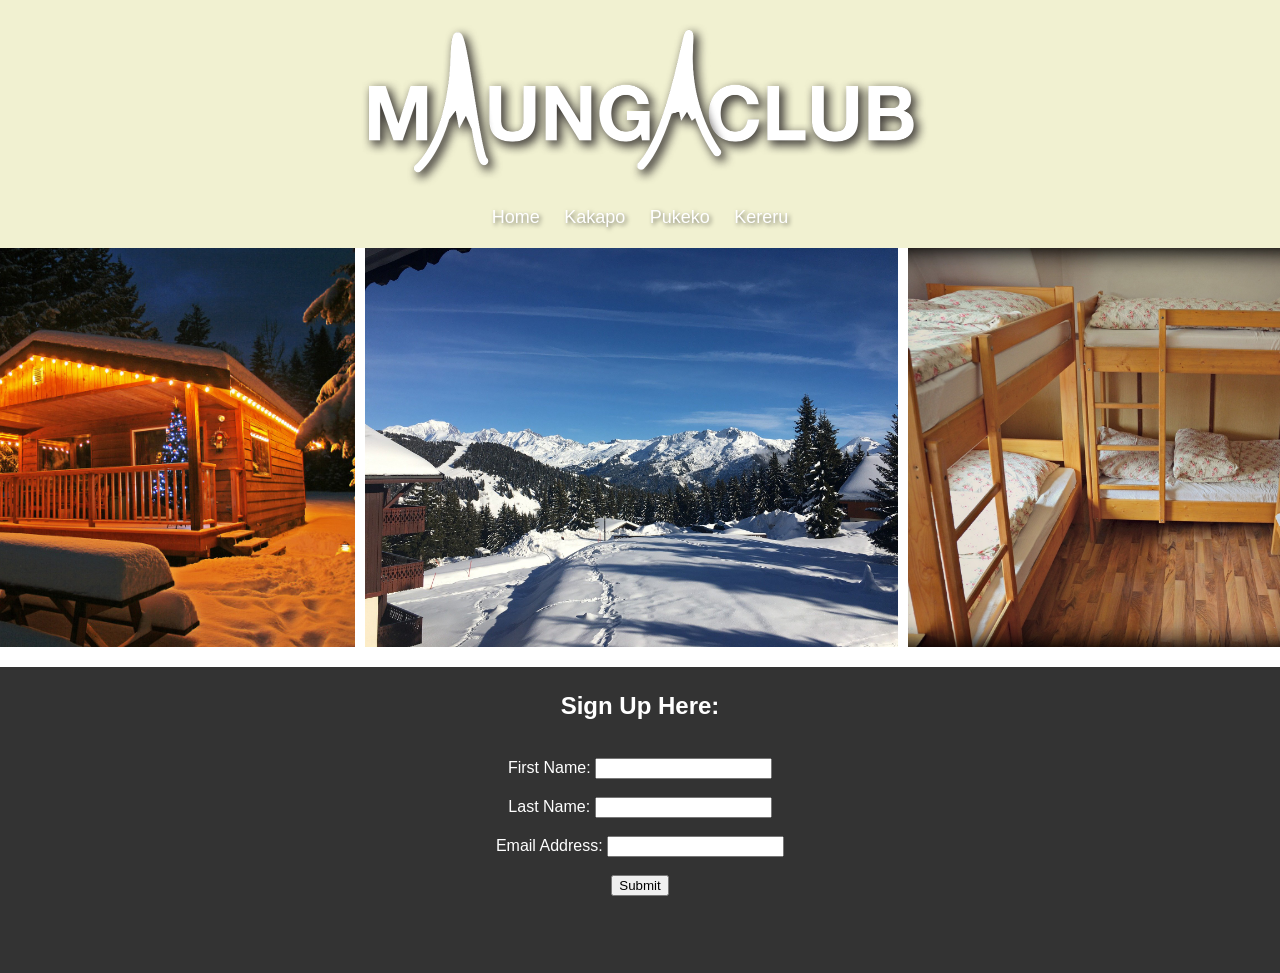
==== kakapo.html @ f94b0d17 "26/10/26" ====
<!DOCTYPE html>
<html lang="en">
<head>
    <meta charset="UTF-8">
    <meta name="viewport" content="width=device-width, initial-scale=1.0">
    <title>About Us | My Business</title>
    <link rel="stylesheet" href="styles.css">
</head>
    <!-- Header Section -->
    <header>
        <img src="images/maunga_club_logo.png" alt="Website logo" width="600px">
        <nav>
            <a href="index.html">Home</a>
            <a href="kakapo.html">Kakapo</a>
            <a href="pukeko.html">Pukeko</a>
            <a href="kereru.html">Kereru</a>
        </nav>
    </header>

<body>

  <div class="img-container">
    <img src="images/maunga_club_cabin.jpg" alt="Description of first image">
    <img src="kakapo/cabin_view.jpg" alt="Description of second image">
    <img src="kakapo/bunk_room.jpg" alt="Description of third image">
  </div>

</body>
     

    <!-- Footer Section -->
    <footer>
        <h2> Sign Up Here:</h2>
        <br>
    <form action="#" method="post">
        <label for="first name">First Name:</label>
        <input type="text" id="first name" name="first name" required><br></br>

        <label for="last name">Last Name:</label>
        <input type="text" id="last name" name="last name" required><br></br>

        <label for="email">Email Address:</label>
        <input type="email" id="email" name="email" required><br></br>

        <input type="submit" value="Submit"
        <br>
        <br>
        <br>
        <br>
        <br>
        <br>
    </footer>
</body>
</html>
---- styles.css ----
* {
    box-sizing: border-box;
}

body {
    font-family: 'Gill Sans', 'Gill Sans MT', Calibri, 'Trebuchet MS', Verdana, sans-serif;
    margin: 0;
    padding: 0;
    text-align: center;
    background-color: rgb(255, 255, 255);
}


header {
    background-color: rgb(241, 241, 209);
    color: rgb(0, 0, 0);
    padding: 20px;
}

/* Navigation Menu */
nav {
    margin-top: 10px;
    
}

nav a {
    color: white;
    text-decoration: none;
    font-size: 18px;
    margin: 0 10px;
    text-shadow: 2px 2px 4px rgba(0, 0, 0, 0.5);
}

nav a:hover {
    text-decoration: underline;
}


.content {
    margin: 20px;
    font-size: 20px;
}

.content img {
    width: 45%;
    border-radius: 10px;
}


.img-container {
      display: flex;         
      gap: 10px;             
      justify-content: center; 
    }

    
    .img-container img {
      width: 100%;           
      max-width: 550px;  
      max-height: 400px;    
      height: auto;          
      object-fit: cover;     
    }


.slideshow-container {
    max-width: 1000px;
    position: relative;
    margin: auto;
    background: rgb(230, 230, 236);
    background: radial-gradient(circle, rgba(230,230,236,1) 0%, rgba(255,255,255,1) 100%);
    height: 400px;
}

.mySlides {
    display: none;
}

img {
    vertical-align: middle;
}

.mySlides img {
    width: 100%;        
    max-width: 600px;    
    height: 320px;       
    object-fit: cover; 
    display: block;
    margin: 0 auto;      
    padding-top: 40px;   
}


.slideshow-container .mySlides:nth-child(4) img {
    width: 100%;
    max-width: 600px;
    height: 320px;
    object-fit: cover;
    display: block;
    margin: 0 auto;
}


.numbertext {
    color: black;
    font-size: 12px;
    padding: 8px 12px;
    position: absolute;
    top: 0;
}

.dot {
    height: 15px;
    width: 15px;
    margin: 0 2px;
    background-color: #bbb;
    border-radius: 50%;
    display: inline-block;
    transition: background-color 0.6s ease;
}

.active {
    background-color: #717171;
}


.fade {
    animation-name: fade;
    animation-duration: 1.5s;
}

@keyframes fade {
    from { opacity: 0.4; } 
    to { opacity: 1; }
}


footer {
    background-color: #333;
    color: white;
    padding: 5px;
    margin-top: 20px;
    width: 100%;
}


@media only screen and (max-width: 300px) {
    .text { 
        font-size: 11px; 
    }
}
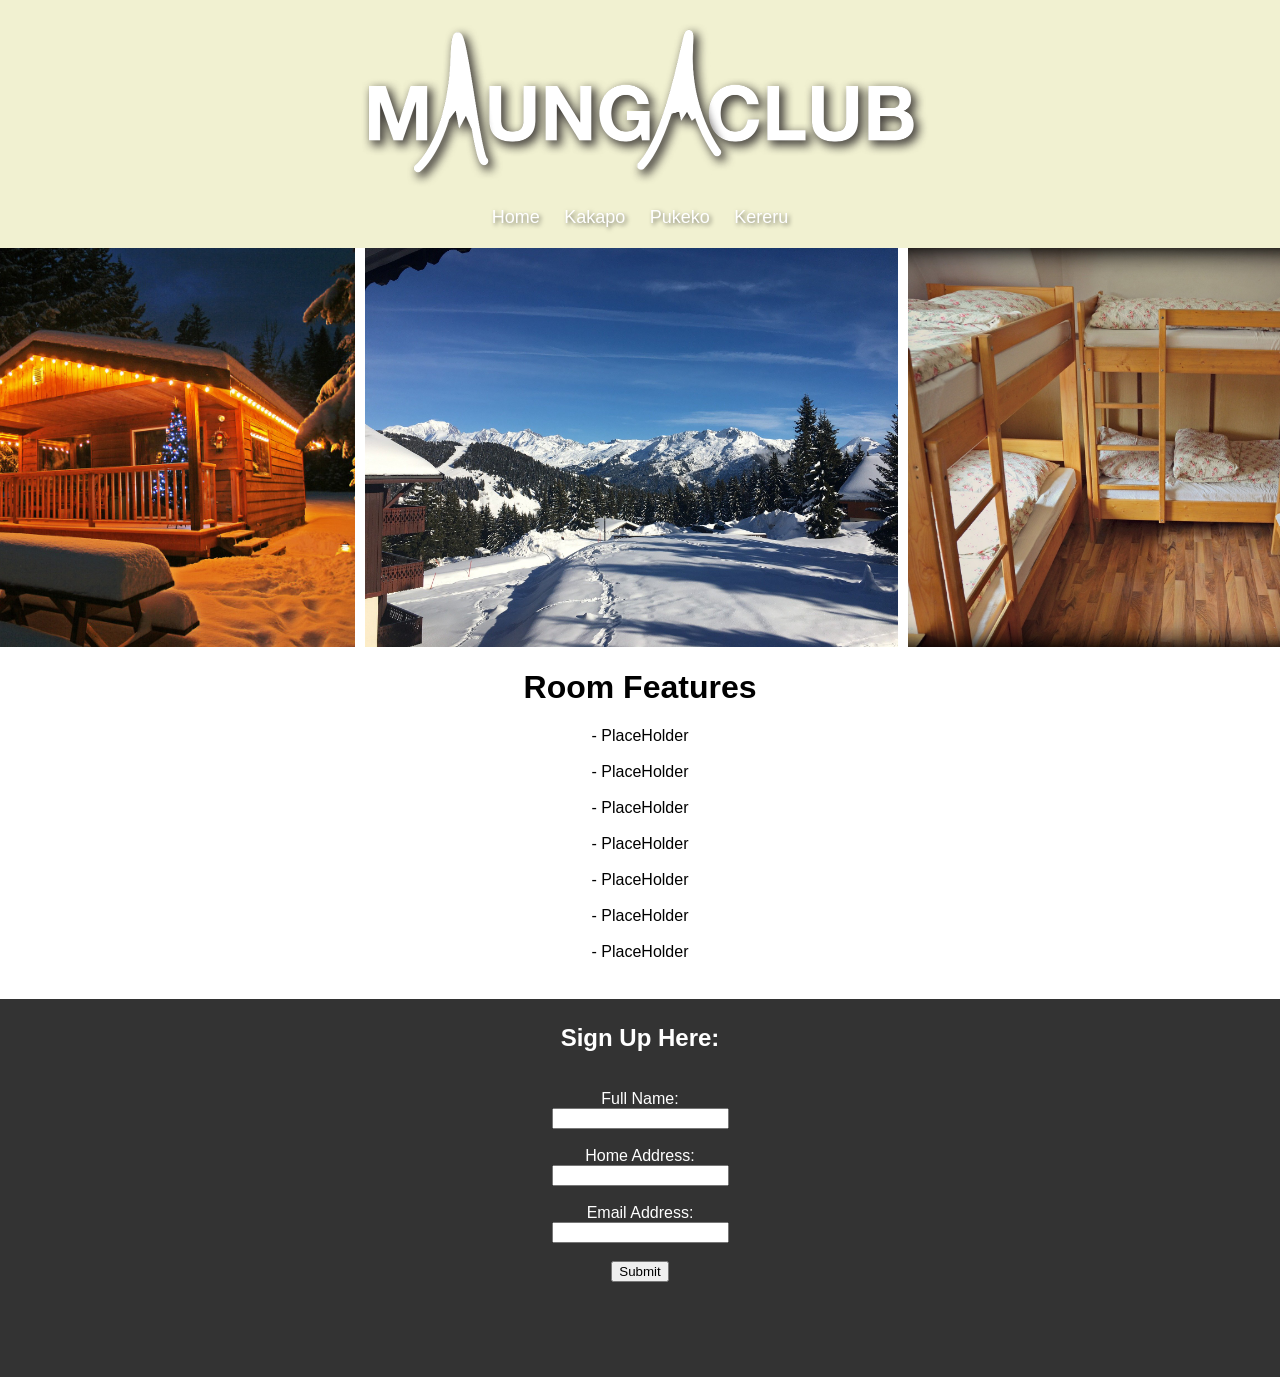
==== commit 915a393a: "27/10/26" ====
--- a/kakapo.html
+++ b/kakapo.html
@@ -27,28 +27,63 @@
 
 </body>
      
+<h1>
+    Room Features
+</h1>
+<p>
+    -   PlaceHolder
+    <br>
+    <br>
+    -   PlaceHolder
+    <br>
+    <br>
+    -   PlaceHolder
+    <br>
+    <br>
+    -   PlaceHolder
+    <br>
+    <br>
+    -   PlaceHolder
+    <br>
+    <br>
+    -   PlaceHolder
+    <br>
+    <br>
+    -   PlaceHolder
+    <br>
+    <br>
+</p>
+    <!-- Footer Section -->
+    <footer style="text-align: center;">
+    <h2>Sign Up Here:</h2>
+    <br>
+    <form id="signUpForm" action="mailto:maungaclub@maungaclub.maungaclub" method="post" onsubmit="handleFormSubmit(event)">
+        <label for="full name">Full Name:</label><br>
+        <input type="text" id="full name" name="full name" required><br><br>
 
-    <!-- Footer Section -->
-    <footer>
-        <h2> Sign Up Here:</h2>
-        <br>
-    <form action="#" method="post">
-        <label for="first name">First Name:</label>
-        <input type="text" id="first name" name="first name" required><br></br>
+        <label for="home address">Home Address:</label><br>
+        <input type="text" id="home address" name="home address" required><br><br>
 
-        <label for="last name">Last Name:</label>
-        <input type="text" id="last name" name="last name" required><br></br>
+        <label for="email">Email Address:</label><br>
+        <input type="email" id="email" name="email" required><br><br>
 
-        <label for="email">Email Address:</label>
-        <input type="email" id="email" name="email" required><br></br>
-
-        <input type="submit" value="Submit"
+        <input type="submit" value="Submit">
         <br>
         <br>
         <br>
         <br>
         <br>
         <br>
-    </footer>
+    </form>
+</footer>
+
+<script>
+    function handleFormSubmit(event) {
+        event.preventDefault(); // Prevents page reload
+        alert("Form Submitted!\n\nPlease email a copy of your photo ID to maungaclub@maungaclub.maungaclub to complete your registration.");
+        document.getElementById("signUpForm").reset(); // Clears all input fields
+    }
+</script>
+
 </body>
 </html>
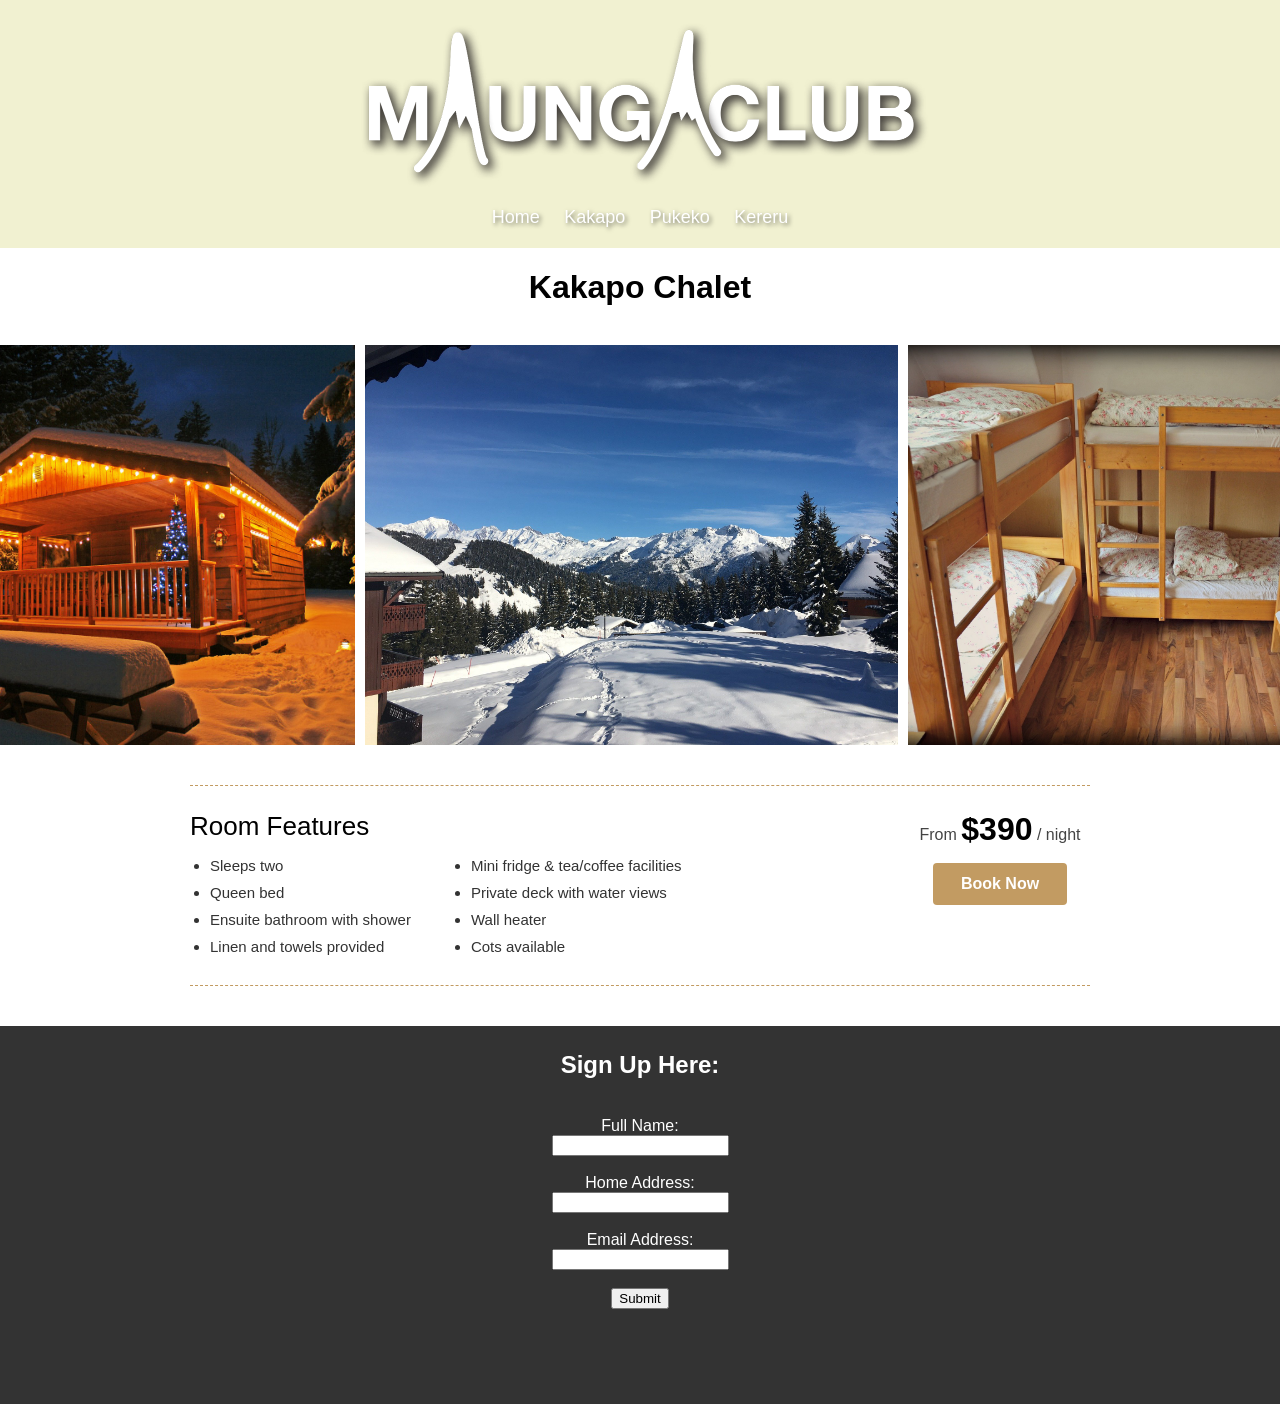
==== commit be1c6441: "27/10/26 - Chalet Page template in progress" ====
--- a/kakapo.html
+++ b/kakapo.html
@@ -17,6 +17,9 @@
         </nav>
     </header>
 
+    <h1>Kakapo Chalet</h1>
+    <br>
+    
 <body>
 
   <div class="img-container">
@@ -26,33 +29,34 @@
   </div>
 
 </body>
-     
-<h1>
-    Room Features
-</h1>
-<p>
-    -   PlaceHolder
-    <br>
-    <br>
-    -   PlaceHolder
-    <br>
-    <br>
-    -   PlaceHolder
-    <br>
-    <br>
-    -   PlaceHolder
-    <br>
-    <br>
-    -   PlaceHolder
-    <br>
-    <br>
-    -   PlaceHolder
-    <br>
-    <br>
-    -   PlaceHolder
-    <br>
-    <br>
-</p>
+
+
+<div class="chalet-section">
+    <div class="chalet-left">
+        <h2>Room Features</h2>
+
+        <div class="chalet-lists">
+            <ul>
+                <li>Sleeps two</li>
+                <li>Queen bed</li>
+                <li>Ensuite bathroom with shower</li>
+                <li>Linen and towels provided</li>
+            </ul>
+            <ul>
+                <li>Mini fridge & tea/coffee facilities</li>
+                <li>Private deck with water views</li>
+                <li>Wall heater</li>
+                <li>Cots available</li>
+            </ul>
+        </div>
+    </div>
+
+    <div class="chalet-right">
+        <div class="price-box">From <span>$390</span> / night</div>
+        <a href="#" class="chalet-btn">Book Now</a>
+    </div>
+</div>
+
     <!-- Footer Section -->
     <footer style="text-align: center;">
     <h2>Sign Up Here:</h2>
--- a/styles.css
+++ b/styles.css
@@ -11,7 +11,10 @@
     background-color: rgb(255, 255, 255);
 }
 
-
+p {
+    text-align: left;
+    padding-left: 400px;
+}
 header {
     background-color: rgb(241, 241, 209);
     color: rgb(0, 0, 0);
@@ -149,4 +152,94 @@
     .text { 
         font-size: 11px; 
     }
-}+}
+
+/* Chalet Section Grid */
+.chalet-section {
+    display: flex;
+    justify-content: space-between;
+    align-items: flex-start;
+    max-width: 900px;
+    margin: 40px auto;
+    padding: 25px 0;
+    border-top: 1px dashed #c29b62;
+    border-bottom: 1px dashed #c29b62;
+    text-align: left !important;
+}
+
+/* Left Column */
+.chalet-left {
+    flex: 1;
+    padding-right: 40px;
+    text-align: left !important;
+}
+
+.chalet-left h2 {
+    font-size: 26px;
+    margin: 0 0 10px 0;
+    font-weight: normal;
+    text-align: left !important;
+}
+
+.chalet-note {
+    font-size: 14px;
+    color: #555;
+    margin: 0 0 20px 0;
+    text-align: left !important;
+}
+
+.chalet-lists {
+    display: flex;
+    gap: 40px;
+    text-align: left !important;
+}
+
+.chalet-lists ul {
+    margin: 0;
+    padding-left: 20px;
+    list-style-type: disc;
+    text-align: left !important;
+}
+
+.chalet-lists li {
+    font-size: 15px;
+    line-height: 1.8;
+    color: #333;
+}
+
+/* Right Column */
+.chalet-right {
+    display: flex;
+    flex-direction: column;
+    align-items: center;
+    min-width: 180px;
+}
+
+.price-box {
+    font-size: 16px;
+    color: #444;
+    margin-bottom: 15px;
+    white-space: nowrap;
+}
+
+.price-box span {
+    font-size: 32px;
+    font-weight: bold;
+    color: #000;
+}
+
+.chalet-btn {
+    display: inline-block;
+    background-color: #c29b62;
+    color: #fff;
+    padding: 12px 28px;
+    text-decoration: none;
+    font-size: 16px;
+    border-radius: 4px;
+    font-weight: bold;
+}
+
+.chalet-btn:hover {
+    background-color: #a8814a;
+}
+
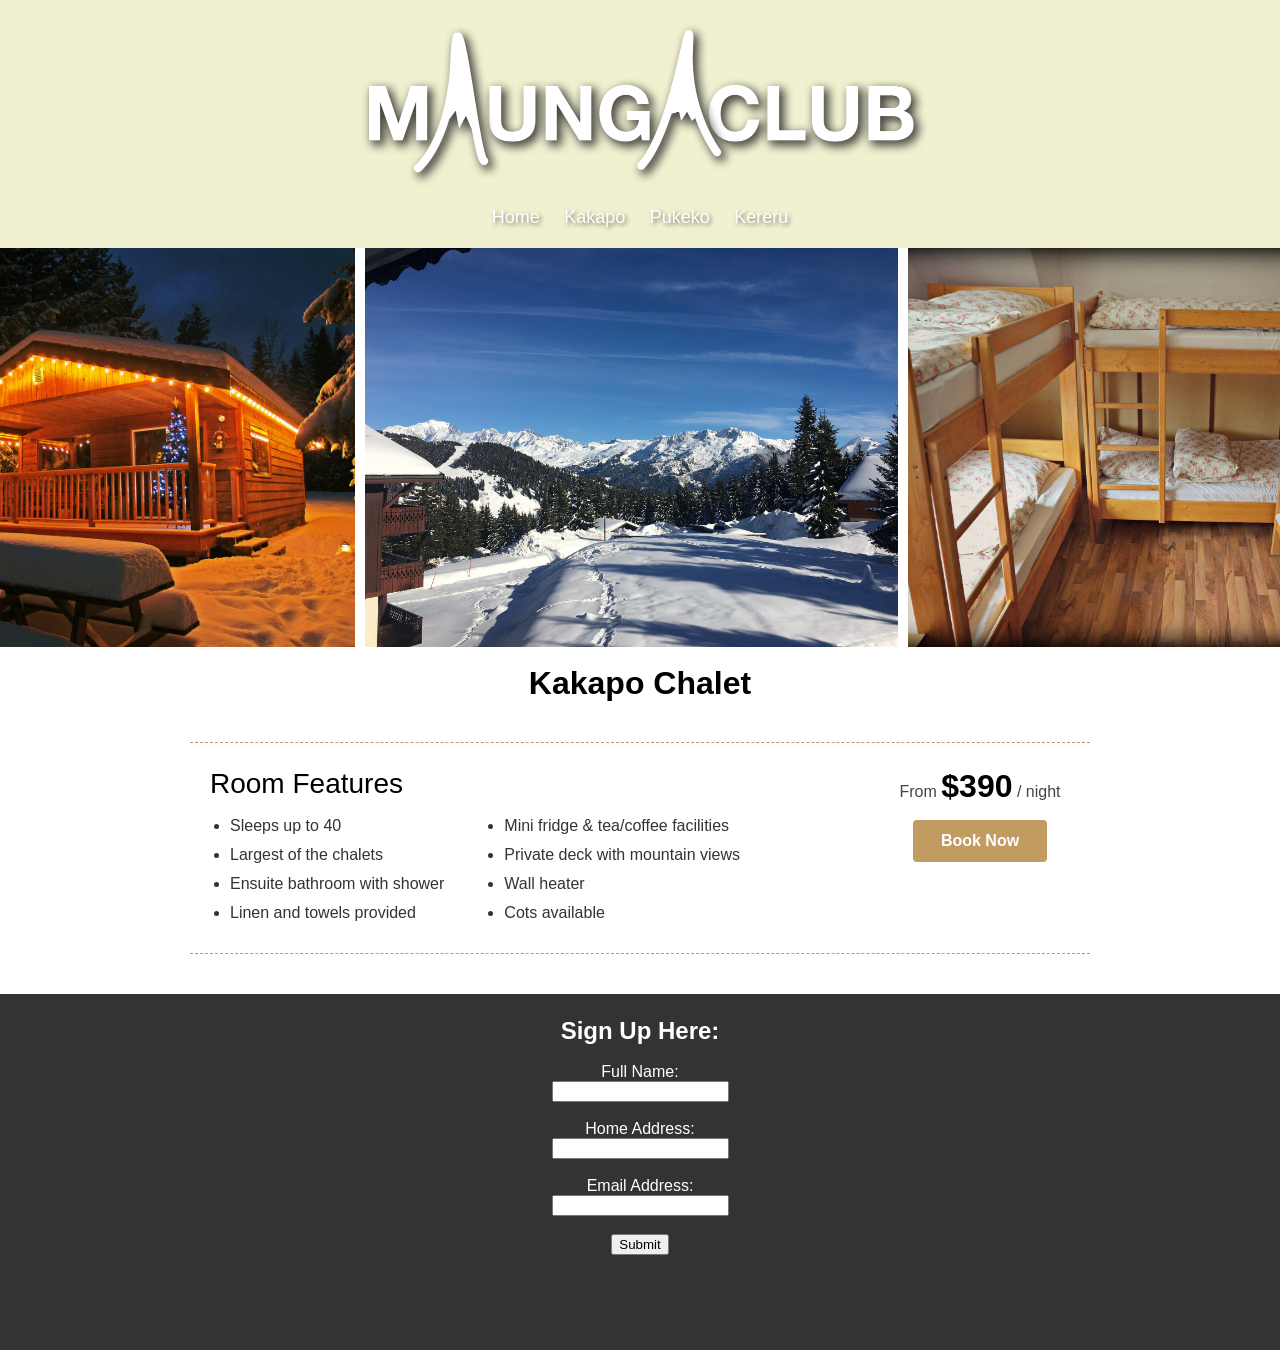
==== commit 90a66c13: "28/10/26 - edited css because of feedback from peers and updated home page" ====
--- a/kakapo.html
+++ b/kakapo.html
@@ -17,9 +17,7 @@
         </nav>
     </header>
 
-    <h1>Kakapo Chalet</h1>
-    <br>
-    
+
 <body>
 
   <div class="img-container">
@@ -29,7 +27,8 @@
   </div>
 
 </body>
-
+<br>
+<h1>Kakapo Chalet</h1>
 
 <div class="chalet-section">
     <div class="chalet-left">
@@ -37,14 +36,14 @@
 
         <div class="chalet-lists">
             <ul>
-                <li>Sleeps two</li>
-                <li>Queen bed</li>
+                <li>Sleeps up to 40</li>
+                <li>Largest of the chalets</li>
                 <li>Ensuite bathroom with shower</li>
                 <li>Linen and towels provided</li>
             </ul>
             <ul>
                 <li>Mini fridge & tea/coffee facilities</li>
-                <li>Private deck with water views</li>
+                <li>Private deck with mountain views</li>
                 <li>Wall heater</li>
                 <li>Cots available</li>
             </ul>
@@ -59,6 +58,7 @@
 
     <!-- Footer Section -->
     <footer style="text-align: center;">
+    <br>
     <h2>Sign Up Here:</h2>
     <br>
     <form id="signUpForm" action="mailto:maungaclub@maungaclub.maungaclub" method="post" onsubmit="handleFormSubmit(event)">
--- a/styles.css
+++ b/styles.css
@@ -1,4 +1,3 @@
-
 * {
     box-sizing: border-box;
 }
@@ -11,10 +10,12 @@
     background-color: rgb(255, 255, 255);
 }
 
-p {
-    text-align: left;
-    padding-left: 400px;
-}
+
+h1, h2, p {
+    margin: 0;
+    padding: 0;
+}
+
 header {
     background-color: rgb(241, 241, 209);
     color: rgb(0, 0, 0);
@@ -24,7 +25,6 @@
 /* Navigation Menu */
 nav {
     margin-top: 10px;
-    
 }
 
 nav a {
@@ -39,7 +39,6 @@
     text-decoration: underline;
 }
 
-
 .content {
     margin: 20px;
     font-size: 20px;
@@ -50,23 +49,21 @@
     border-radius: 10px;
 }
 
-
 .img-container {
-      display: flex;         
-      gap: 10px;             
-      justify-content: center; 
-    }
-
-    
-    .img-container img {
-      width: 100%;           
-      max-width: 550px;  
-      max-height: 400px;    
-      height: auto;          
-      object-fit: cover;     
-    }
-
-
+    display: flex;         
+    gap: 10px;             
+    justify-content: center; 
+}
+
+.img-container img {
+    width: 100%;           
+    max-width: 550px;  
+    max-height: 400px;    
+    height: auto;          
+    object-fit: cover;     
+}
+
+/* Slideshow Container */
 .slideshow-container {
     max-width: 1000px;
     position: relative;
@@ -94,7 +91,6 @@
     padding-top: 40px;   
 }
 
-
 .slideshow-container .mySlides:nth-child(4) img {
     width: 100%;
     max-width: 600px;
@@ -103,7 +99,6 @@
     display: block;
     margin: 0 auto;
 }
-
 
 .numbertext {
     color: black;
@@ -127,7 +122,6 @@
     background-color: #717171;
 }
 
-
 .fade {
     animation-name: fade;
     animation-duration: 1.5s;
@@ -137,7 +131,6 @@
     from { opacity: 0.4; } 
     to { opacity: 1; }
 }
-
 
 footer {
     background-color: #333;
@@ -147,67 +140,140 @@
     width: 100%;
 }
 
-
 @media only screen and (max-width: 300px) {
     .text { 
         font-size: 11px; 
     }
 }
 
-/* Chalet Section Grid */
+/* =========================================
+   1. HOMEPAGE SPECIFIC STYLES
+   ========================================= */
+
+.plain-container {
+    max-width: 1000px;
+    margin: 40px auto;
+    padding: 0 20px;
+}
+
+.plain-intro {
+    text-align: center;
+    max-width: 650px;
+    margin: 0 auto;
+}
+
+.plain-intro h1 {
+    font-size: 32px;
+    margin-bottom: 12px;
+    text-align: center;
+}
+
+.plain-intro p {
+    font-size: 18px;
+    color: #555;
+    line-height: 1.6;
+    text-align: center;
+}
+
+.plain-hr {
+    border: none;
+    border-top: 1px dashed #c29b62;
+    margin: 35px 0;
+}
+
+.plain-columns {
+    display: flex;
+    justify-content: space-between;
+    gap: 30px;
+    align-items: flex-start;
+}
+
+.plain-col {
+    flex: 1;
+    text-align: left;
+}
+
+.plain-col h2 {
+    font-size: 22px;
+    margin: 0 0 8px 0;
+    text-align: left;
+}
+
+.plain-col p {
+    font-size: 15px;
+    line-height: 1.5;
+    color: #333;
+    margin: 0 0 12px 0;
+    text-align: left;
+}
+
+.plain-col a {
+    color: #c29b62;
+    font-weight: bold;
+}
+
+@media (max-width: 768px) {
+    .plain-columns {
+        flex-direction: column;
+    }
+}
+
+/* =========================================
+   2. INDIVIDUAL CHALET PAGE STYLES
+   ========================================= */
+
 .chalet-section {
     display: flex;
     justify-content: space-between;
     align-items: flex-start;
     max-width: 900px;
     margin: 40px auto;
-    padding: 25px 0;
+    padding: 25px 20px;
     border-top: 1px dashed #c29b62;
     border-bottom: 1px dashed #c29b62;
-    text-align: left !important;
-}
-
-/* Left Column */
+    text-align: left;
+}
+
 .chalet-left {
     flex: 1;
-    padding-right: 40px;
-    text-align: left !important;
+    padding-right: 20px;
+    text-align: left;
 }
 
 .chalet-left h2 {
-    font-size: 26px;
-    margin: 0 0 10px 0;
+    font-size: 28px;
+    margin: 0 0 12px 0;
     font-weight: normal;
-    text-align: left !important;
+    text-align: left;
 }
 
 .chalet-note {
     font-size: 14px;
     color: #555;
     margin: 0 0 20px 0;
-    text-align: left !important;
+    text-align: left;
 }
 
 .chalet-lists {
     display: flex;
     gap: 40px;
-    text-align: left !important;
+    text-align: left;
 }
 
 .chalet-lists ul {
     margin: 0;
     padding-left: 20px;
     list-style-type: disc;
-    text-align: left !important;
+    text-align: left;
 }
 
 .chalet-lists li {
-    font-size: 15px;
+    font-size: 16px;
     line-height: 1.8;
     color: #333;
-}
-
-/* Right Column */
+    text-align: left;
+}
+
 .chalet-right {
     display: flex;
     flex-direction: column;
@@ -241,5 +307,4 @@
 
 .chalet-btn:hover {
     background-color: #a8814a;
-}
-
+}
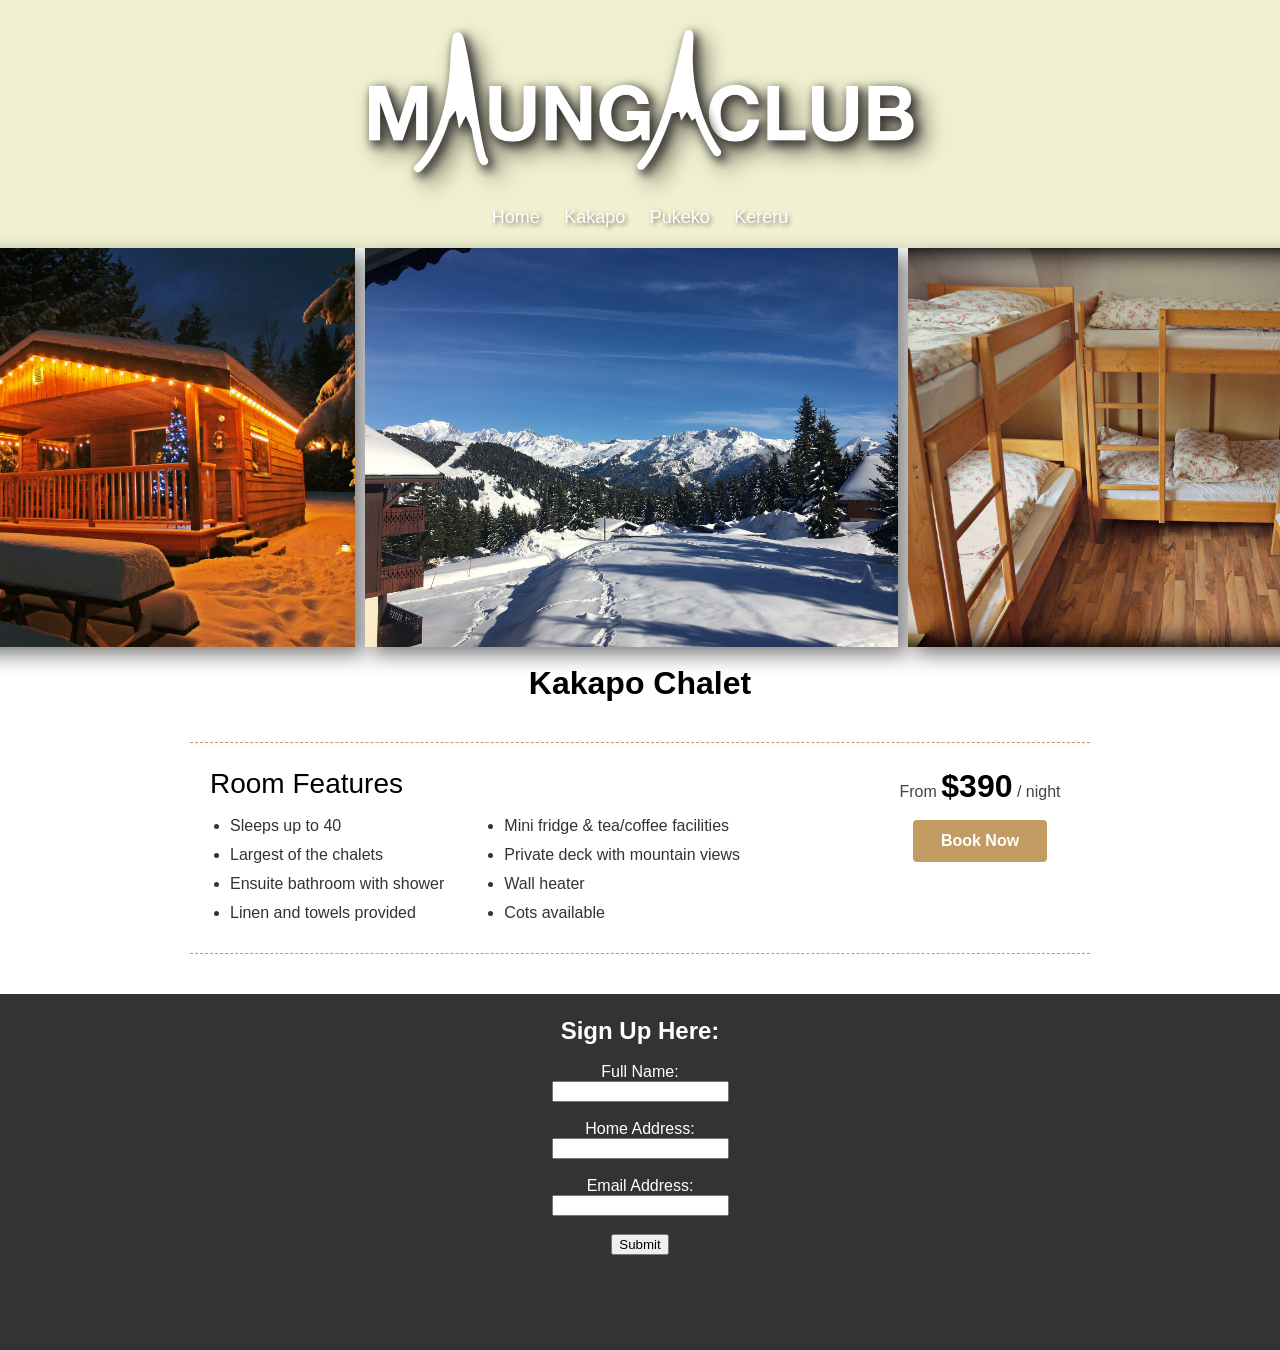
==== commit 33637c48: "Spush 29OCT26 2:37" ====
--- a/kakapo.html
+++ b/kakapo.html
@@ -1,5 +1,6 @@
 <!DOCTYPE html>
 <html lang="en">
+    
 <head>
     <meta charset="UTF-8">
     <meta name="viewport" content="width=device-width, initial-scale=1.0">
@@ -8,7 +9,7 @@
 </head>
     <!-- Header Section -->
     <header>
-        <img src="images/maunga_club_logo.png" alt="Website logo" width="600px">
+        <img src="images/maunga_club_logo.png" alt="Website logo" width="600">
         <nav>
             <a href="index.html">Home</a>
             <a href="kakapo.html">Kakapo</a>
@@ -18,15 +19,14 @@
     </header>
 
 
-<body>
-
+    <!-- Image Layout-->
   <div class="img-container">
     <img src="images/maunga_club_cabin.jpg" alt="Description of first image">
     <img src="kakapo/cabin_view.jpg" alt="Description of second image">
     <img src="kakapo/bunk_room.jpg" alt="Description of third image">
   </div>
 
-</body>
+
 <br>
 <h1>Kakapo Chalet</h1>
 
@@ -49,24 +49,24 @@
             </ul>
         </div>
     </div>
-
+    <!-- Book Button -->
     <div class="chalet-right">
         <div class="price-box">From <span>$390</span> / night</div>
-        <a href="#" class="chalet-btn">Book Now</a>
+        <a href="#my_footer" class="chalet-btn" onclick="booksubmission(event)">Book Now</a>
     </div>
 </div>
 
     <!-- Footer Section -->
-    <footer style="text-align: center;">
+    <footer id="my_footer" style="text-align: center;">
     <br>
     <h2>Sign Up Here:</h2>
     <br>
     <form id="signUpForm" action="mailto:maungaclub@maungaclub.maungaclub" method="post" onsubmit="handleFormSubmit(event)">
-        <label for="full name">Full Name:</label><br>
-        <input type="text" id="full name" name="full name" required><br><br>
+        <label for="full_name">Full Name:</label><br>
+        <input type="text" id="full_name" name="full name" required><br><br>
 
-        <label for="home address">Home Address:</label><br>
-        <input type="text" id="home address" name="home address" required><br><br>
+        <label for="home_address">Home Address:</label><br>
+        <input type="text" id="home_address" name="home address" required><br><br>
 
         <label for="email">Email Address:</label><br>
         <input type="email" id="email" name="email" required><br><br>
@@ -88,6 +88,13 @@
         document.getElementById("signUpForm").reset(); // Clears all input fields
     }
 </script>
+<script>
+    function booksubmission(event) {
+    alert("Please Sign Up Below To Book");
+    
+}
+    
+</script>
 
 </body>
 </html>
--- a/styles.css
+++ b/styles.css
@@ -60,7 +60,7 @@
     max-width: 550px;  
     max-height: 400px;    
     height: auto;          
-    object-fit: cover;     
+    object-fit: cover; 
 }
 
 /* Slideshow Container */
@@ -79,6 +79,7 @@
 
 img {
     vertical-align: middle;
+    filter: drop-shadow(8px 8px 10px rgba(0, 0, 0, 0.5));
 }
 
 .mySlides img {
@@ -307,4 +308,8 @@
 
 .chalet-btn:hover {
     background-color: #a8814a;
-}+}
+
+html {
+  scroll-behavior: smooth;
+}
